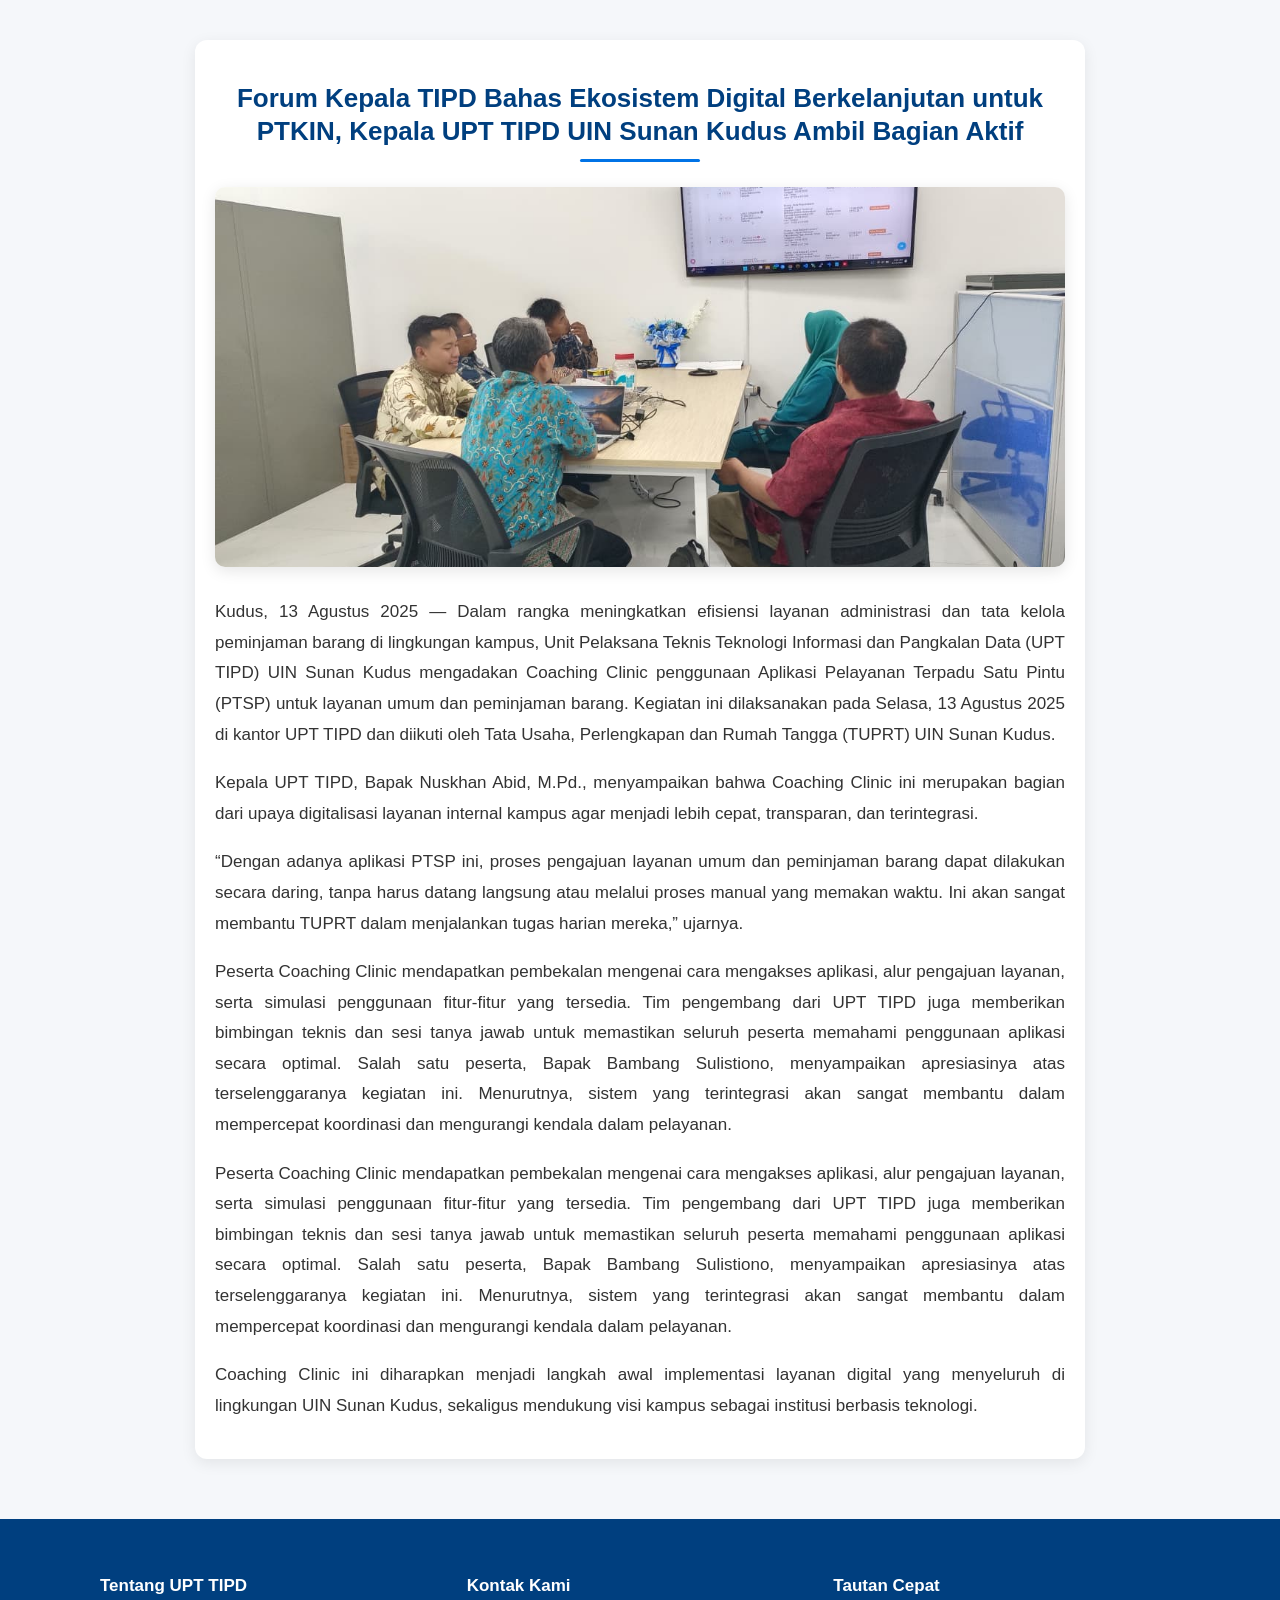
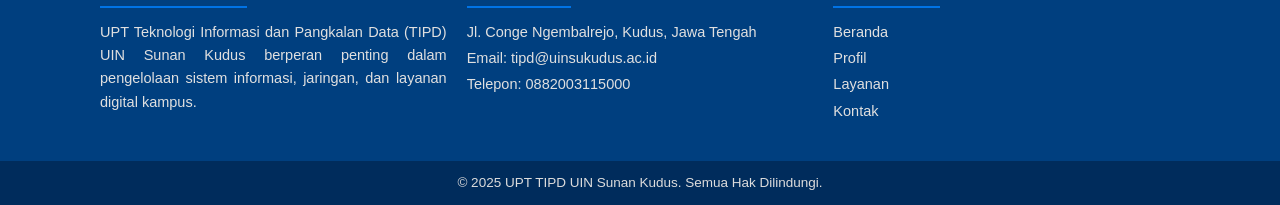
==== coacing_clinic.html @ 37956108 "Add files via upload" ====
<!DOCTYPE html>
<html lang="id">
<head>
  <meta charset="UTF-8">
  <meta name="viewport" content="width=device-width, initial-scale=1.0">
  <title>Coaching Clinic</title>
  <style>
    /* ====== BODY DAN TEKS ====== */
    body {
      font-family: "Segoe UI", Arial, sans-serif;
      margin: 0;
      line-height: 1.8;
      color: #333;
      background-color: #f5f7fa;
      animation: fadeIn 1s ease-in-out;
    }

    @keyframes fadeIn {
      from { opacity: 0; transform: translateY(20px); }
      to { opacity: 1; transform: translateY(0); }
    }

    .container {
      max-width: 850px;
      margin: 40px auto;
      padding: 20px;
      background: #fff;
      border-radius: 12px;
      box-shadow: 0 4px 15px rgba(0,0,0,0.08);
    }

    h2 {
      color: #003f7f;
      text-align: center;
      margin-bottom: 10px;
      line-height: 1.3;
      font-size: 26px;
    }

    .subline {
      width: 120px;
      height: 3px;
      background-color: #0073e6;
      margin: 10px auto 25px;
      border-radius: 5px;
    }

    .hero-img {
      display: block;
      width: 100%;
      max-height: 380px;
      object-fit: cover;
      border-radius: 10px;
      box-shadow: 0 4px 15px rgba(0,0,0,0.1);
      margin-bottom: 30px;
    }

    h4 {
      color: #005bb5;
      margin-top: 30px;
      font-size: 20px;
      position: relative;
    }

    h4::before {
      content: "";
      position: absolute;
      width: 35px;
      height: 3px;
      background-color: #0073e6;
      bottom: -5px;
      left: 0;
      border-radius: 3px;
    }

    p {
      text-align: justify;
      margin-bottom: 18px;
      font-size: 17px;
    }

    /* ====== FOOTER PENUH tapi ramping ====== */
    footer {
      background-color: #003f7f;
      color: white;
      margin-top: 60px;
    }

    .footer-container {
      max-width: 1100px;
      margin: auto;
      display: flex;
      flex-wrap: wrap;
      justify-content: space-between;
      padding: 25px 20px; /* lebih kecil dari versi sebelumnya */
    }

    .footer-section {
      flex: 1 1 250px;
      margin: 10px;
    }

    .footer-section h3 {
      font-size: 17px;
      margin-bottom: 10px;
      color: #ffffff;
      border-bottom: 2px solid #0073e6;
      display: inline-block;
      padding-bottom: 4px;
    }

    .footer-section p, 
    .footer-section a {
      font-size: 14.5px;
      color: #e0e0e0;
      text-decoration: none;
      line-height: 1.6;
      margin: 3px 0;
    }

    .footer-section a:hover {
      color: #aad4ff;
      text-decoration: underline;
    }

    .footer-bottom {
      text-align: center;
      background-color: #002c5c;
      padding: 10px; /* dikurangi agar lebih tipis */
      font-size: 13.5px;
      color: #dcdcdc;
    }

    @media (max-width: 768px) {
      .footer-container {
        flex-direction: column;
        text-align: center;
      }
      .footer-section {
        margin: 10px 0;
      }
    }
  </style>
</head>
<body>

  <div class="container">
    <h2>Forum Kepala TIPD Bahas Ekosistem Digital Berkelanjutan untuk PTKIN, Kepala UPT TIPD UIN Sunan Kudus Ambil Bagian Aktif</h2>
    <div class="subline"></div>

    <img src="/coacing.jpg" alt="Pelatihan IT UIN Sunan Kudus" class="hero-img">

    <p>Kudus, 13 Agustus 2025 — Dalam rangka meningkatkan efisiensi layanan administrasi dan tata kelola peminjaman barang di lingkungan kampus, Unit Pelaksana Teknis Teknologi Informasi dan Pangkalan Data (UPT TIPD) UIN Sunan Kudus mengadakan Coaching Clinic penggunaan Aplikasi Pelayanan Terpadu Satu Pintu (PTSP) untuk layanan umum dan peminjaman barang. Kegiatan ini dilaksanakan pada Selasa, 13 Agustus 2025 di kantor UPT TIPD dan diikuti oleh Tata Usaha, Perlengkapan dan Rumah Tangga (TUPRT) UIN Sunan Kudus.</p>
    <p>Kepala UPT TIPD, Bapak Nuskhan Abid, M.Pd., menyampaikan bahwa Coaching Clinic ini merupakan bagian dari upaya digitalisasi layanan internal kampus agar menjadi lebih cepat, transparan, dan terintegrasi.</p>
    <p>“Dengan adanya aplikasi PTSP ini, proses pengajuan layanan umum dan peminjaman barang dapat dilakukan secara daring, tanpa harus datang langsung atau melalui proses manual yang memakan waktu. Ini akan sangat membantu TUPRT dalam menjalankan tugas harian mereka,” ujarnya.</p>
    <p>Peserta Coaching Clinic mendapatkan pembekalan mengenai cara mengakses aplikasi, alur pengajuan layanan, serta simulasi penggunaan fitur-fitur yang tersedia. Tim pengembang dari UPT TIPD juga memberikan bimbingan teknis dan sesi tanya jawab untuk memastikan seluruh peserta memahami penggunaan aplikasi secara optimal. Salah satu peserta, Bapak Bambang Sulistiono, menyampaikan apresiasinya atas terselenggaranya kegiatan ini. Menurutnya, sistem yang terintegrasi akan sangat membantu dalam mempercepat koordinasi dan mengurangi kendala dalam pelayanan.</p>
    <p>Peserta Coaching Clinic mendapatkan pembekalan mengenai cara mengakses aplikasi, alur pengajuan layanan, serta simulasi penggunaan fitur-fitur yang tersedia. Tim pengembang dari UPT TIPD juga memberikan bimbingan teknis dan sesi tanya jawab untuk memastikan seluruh peserta memahami penggunaan aplikasi secara optimal. Salah satu peserta, Bapak Bambang Sulistiono, menyampaikan apresiasinya atas terselenggaranya kegiatan ini. Menurutnya, sistem yang terintegrasi akan sangat membantu dalam mempercepat koordinasi dan mengurangi kendala dalam pelayanan.</p>
    <p>Coaching Clinic ini diharapkan menjadi langkah awal implementasi layanan digital yang menyeluruh di lingkungan UIN Sunan Kudus, sekaligus mendukung visi kampus sebagai institusi berbasis teknologi.</p>


  </div>

  <!-- ✅ FOOTER PENUH & RAMPING -->
  <footer>
    <div class="footer-container">
      <div class="footer-section">
        <h3>Tentang UPT TIPD</h3>
        <p>UPT Teknologi Informasi dan Pangkalan Data (TIPD) UIN Sunan Kudus berperan penting dalam pengelolaan sistem informasi, jaringan, dan layanan digital kampus.</p>
      </div>

      <div class="footer-section">
        <h3>Kontak Kami</h3>
        <p>Jl. Conge Ngembalrejo, Kudus, Jawa Tengah</p>
        <p>Email: <a href="mailto:tipd@uinsukudus.ac.id">tipd@uinsukudus.ac.id</a></p>
        <p>Telepon: 0882003115000</p>
      </div>

      <div class="footer-section">
        <h3>Tautan Cepat</h3>
        <p><a href="index.html">Beranda</a></p>
        <p><a href="/index.html">Profil</a></p>
        <p><a href="/index.html">Layanan</a></p>
        <p><a href="/index.html">Kontak</a></p>
      </div>
    </div>

    <div class="footer-bottom">
      © 2025 UPT TIPD UIN Sunan Kudus. Semua Hak Dilindungi.
    </div>
  </footer>

</body>
</html>
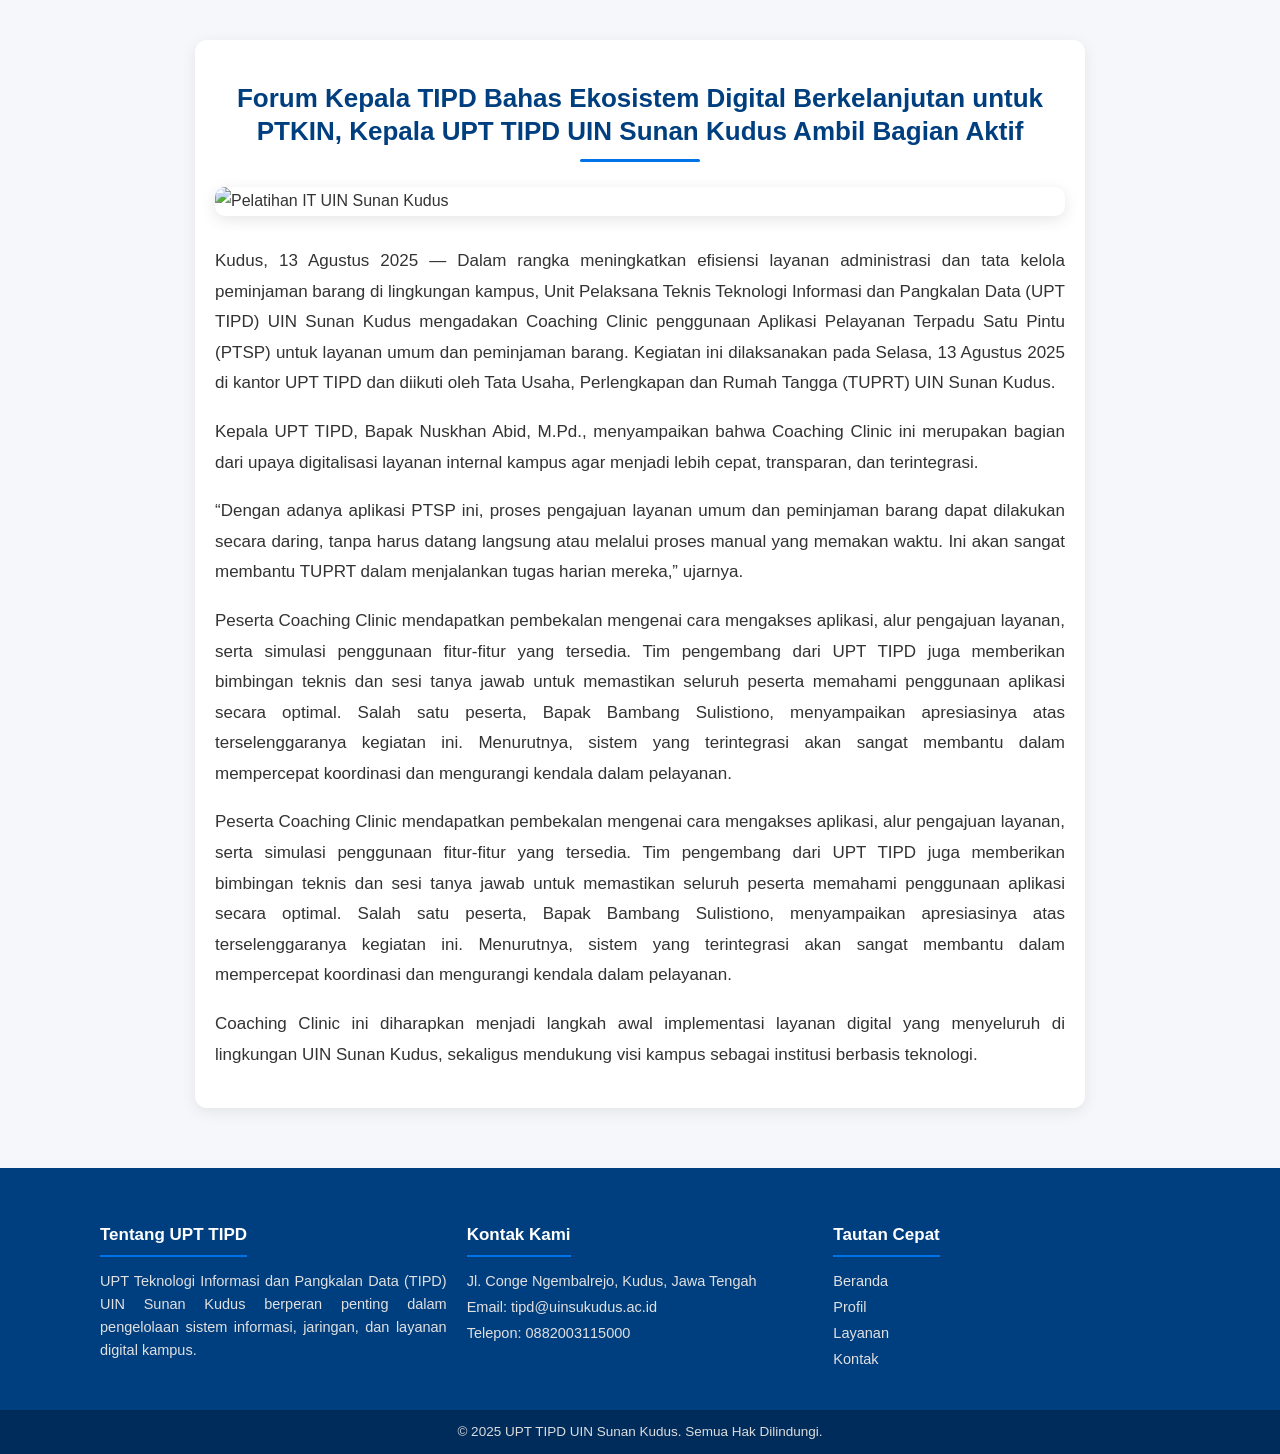
==== commit ad4216b5: "Fix HTML encoding issues in coacing_clinic.html" ====
--- a/coacing_clinic.html
+++ b/coacing_clinic.html
@@ -148,7 +148,7 @@
     <h2>Forum Kepala TIPD Bahas Ekosistem Digital Berkelanjutan untuk PTKIN, Kepala UPT TIPD UIN Sunan Kudus Ambil Bagian Aktif</h2>
     <div class="subline"></div>
 
-    <img src="/coacing.jpg" alt="Pelatihan IT UIN Sunan Kudus" class="hero-img">
+    <img src="coacing_jpg" alt="Pelatihan IT UIN Sunan Kudus" class="hero-img">
 
     <p>Kudus, 13 Agustus 2025 — Dalam rangka meningkatkan efisiensi layanan administrasi dan tata kelola peminjaman barang di lingkungan kampus, Unit Pelaksana Teknis Teknologi Informasi dan Pangkalan Data (UPT TIPD) UIN Sunan Kudus mengadakan Coaching Clinic penggunaan Aplikasi Pelayanan Terpadu Satu Pintu (PTSP) untuk layanan umum dan peminjaman barang. Kegiatan ini dilaksanakan pada Selasa, 13 Agustus 2025 di kantor UPT TIPD dan diikuti oleh Tata Usaha, Perlengkapan dan Rumah Tangga (TUPRT) UIN Sunan Kudus.</p>
     <p>Kepala UPT TIPD, Bapak Nuskhan Abid, M.Pd., menyampaikan bahwa Coaching Clinic ini merupakan bagian dari upaya digitalisasi layanan internal kampus agar menjadi lebih cepat, transparan, dan terintegrasi.</p>
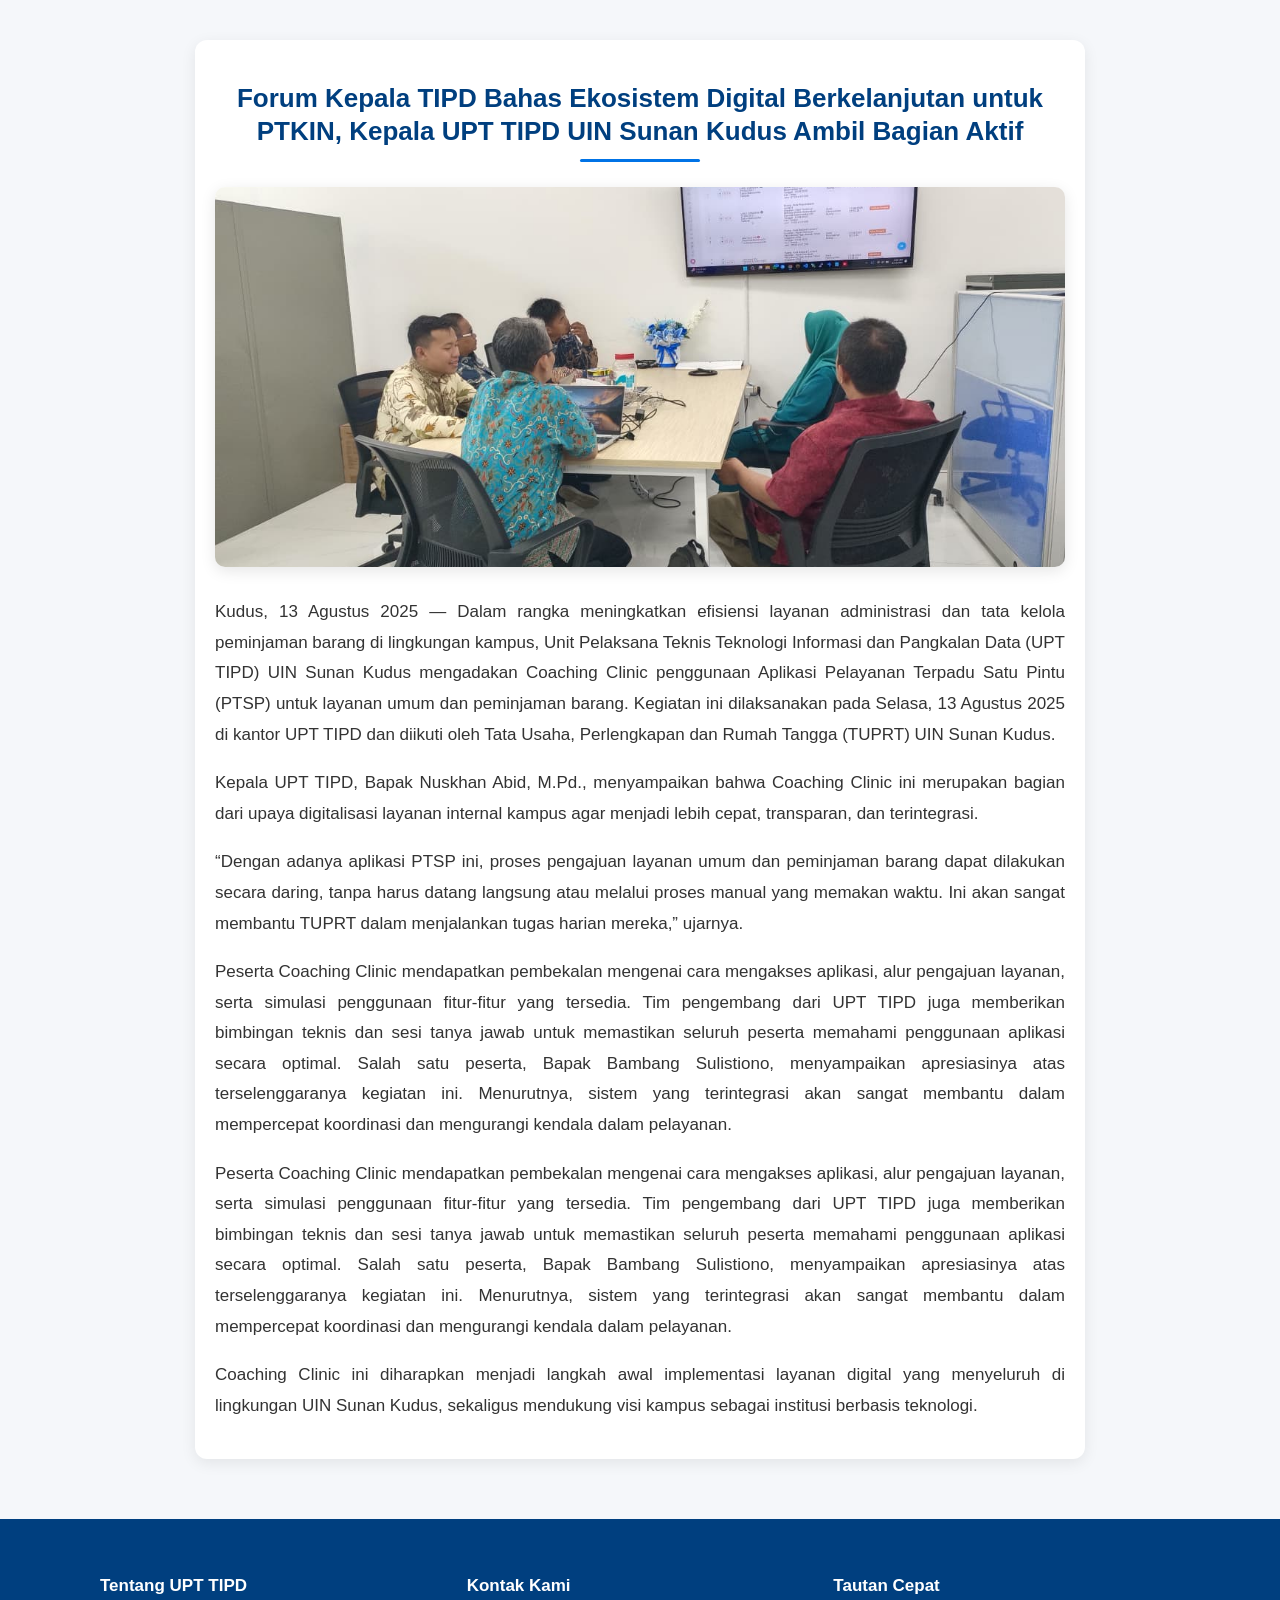
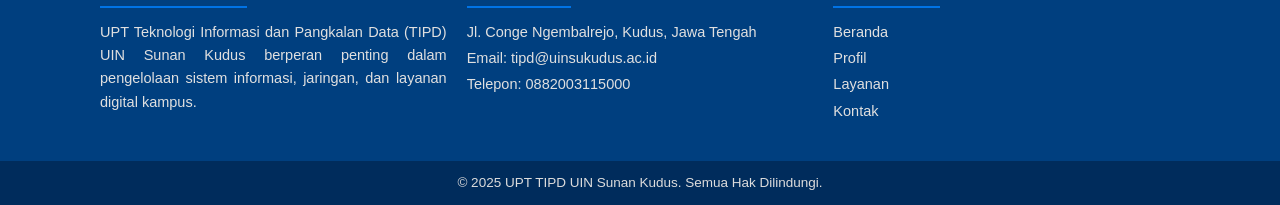
==== commit 5d194713: "Fix HTML encoding issues in coacing_clinic.html" ====
--- a/coacing_clinic.html
+++ b/coacing_clinic.html
@@ -148,7 +148,7 @@
     <h2>Forum Kepala TIPD Bahas Ekosistem Digital Berkelanjutan untuk PTKIN, Kepala UPT TIPD UIN Sunan Kudus Ambil Bagian Aktif</h2>
     <div class="subline"></div>
 
-    <img src="coacing_jpg" alt="Pelatihan IT UIN Sunan Kudus" class="hero-img">
+    <img src="coacing.jpg" alt="Pelatihan IT UIN Sunan Kudus" class="hero-img">
 
     <p>Kudus, 13 Agustus 2025 — Dalam rangka meningkatkan efisiensi layanan administrasi dan tata kelola peminjaman barang di lingkungan kampus, Unit Pelaksana Teknis Teknologi Informasi dan Pangkalan Data (UPT TIPD) UIN Sunan Kudus mengadakan Coaching Clinic penggunaan Aplikasi Pelayanan Terpadu Satu Pintu (PTSP) untuk layanan umum dan peminjaman barang. Kegiatan ini dilaksanakan pada Selasa, 13 Agustus 2025 di kantor UPT TIPD dan diikuti oleh Tata Usaha, Perlengkapan dan Rumah Tangga (TUPRT) UIN Sunan Kudus.</p>
     <p>Kepala UPT TIPD, Bapak Nuskhan Abid, M.Pd., menyampaikan bahwa Coaching Clinic ini merupakan bagian dari upaya digitalisasi layanan internal kampus agar menjadi lebih cepat, transparan, dan terintegrasi.</p>
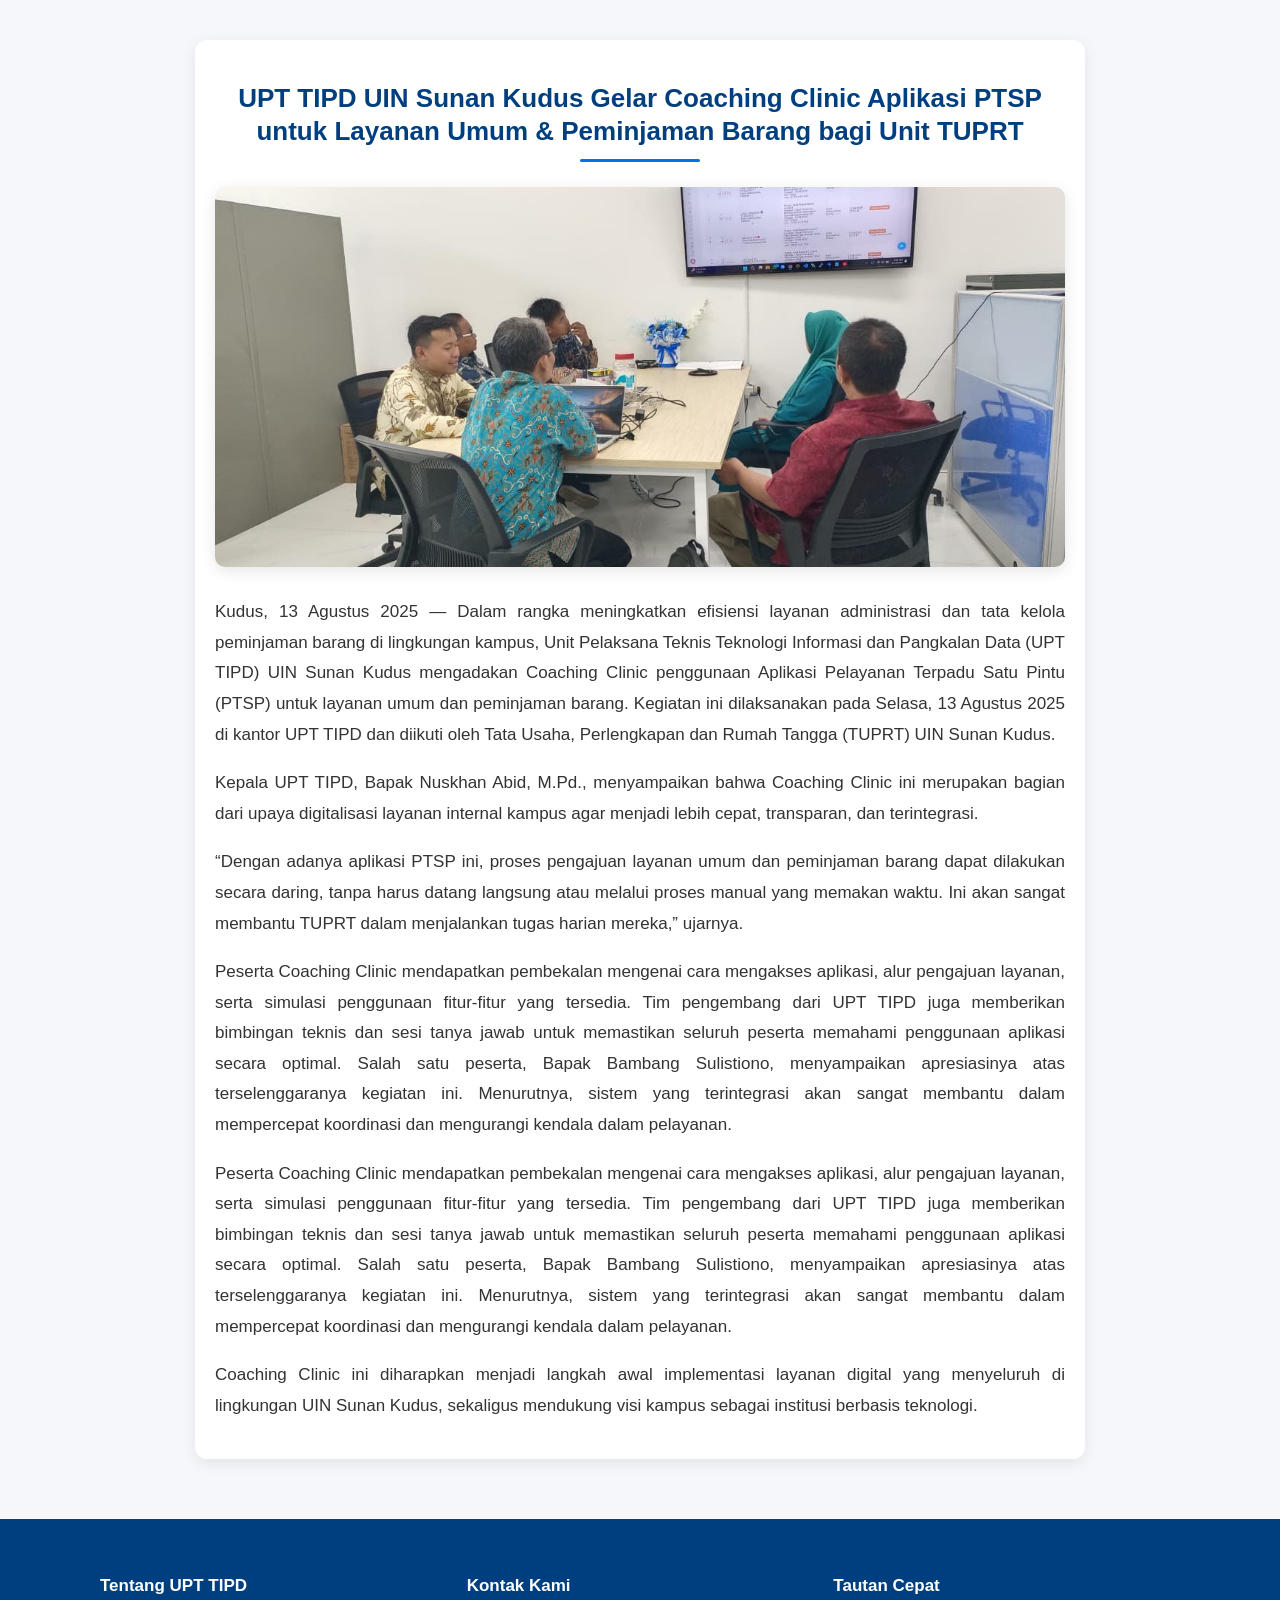
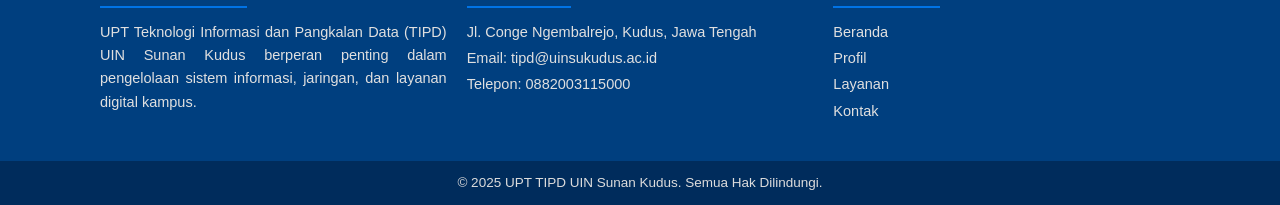
==== commit 768488b8: "Fix HTML encoding issues in coacing_clinic.html" ====
--- a/coacing_clinic.html
+++ b/coacing_clinic.html
@@ -145,7 +145,7 @@
 <body>
 
   <div class="container">
-    <h2>Forum Kepala TIPD Bahas Ekosistem Digital Berkelanjutan untuk PTKIN, Kepala UPT TIPD UIN Sunan Kudus Ambil Bagian Aktif</h2>
+    <h2>UPT TIPD UIN Sunan Kudus Gelar Coaching Clinic Aplikasi PTSP untuk Layanan Umum & Peminjaman Barang bagi Unit TUPRT</h2>
     <div class="subline"></div>
 
     <img src="coacing.jpg" alt="Pelatihan IT UIN Sunan Kudus" class="hero-img">
@@ -177,10 +177,10 @@
 
       <div class="footer-section">
         <h3>Tautan Cepat</h3>
-        <p><a href="index.html">Beranda</a></p>
-        <p><a href="/index.html">Profil</a></p>
-        <p><a href="/index.html">Layanan</a></p>
-        <p><a href="/index.html">Kontak</a></p>
+        <p><a href="index.html/berita">Beranda</a></p>
+        <p><a href="index.html">Profil</a></p>
+        <p><a href="index.html">Layanan</a></p>
+        <p><a href="index.html">Kontak</a></p>
       </div>
     </div>
 
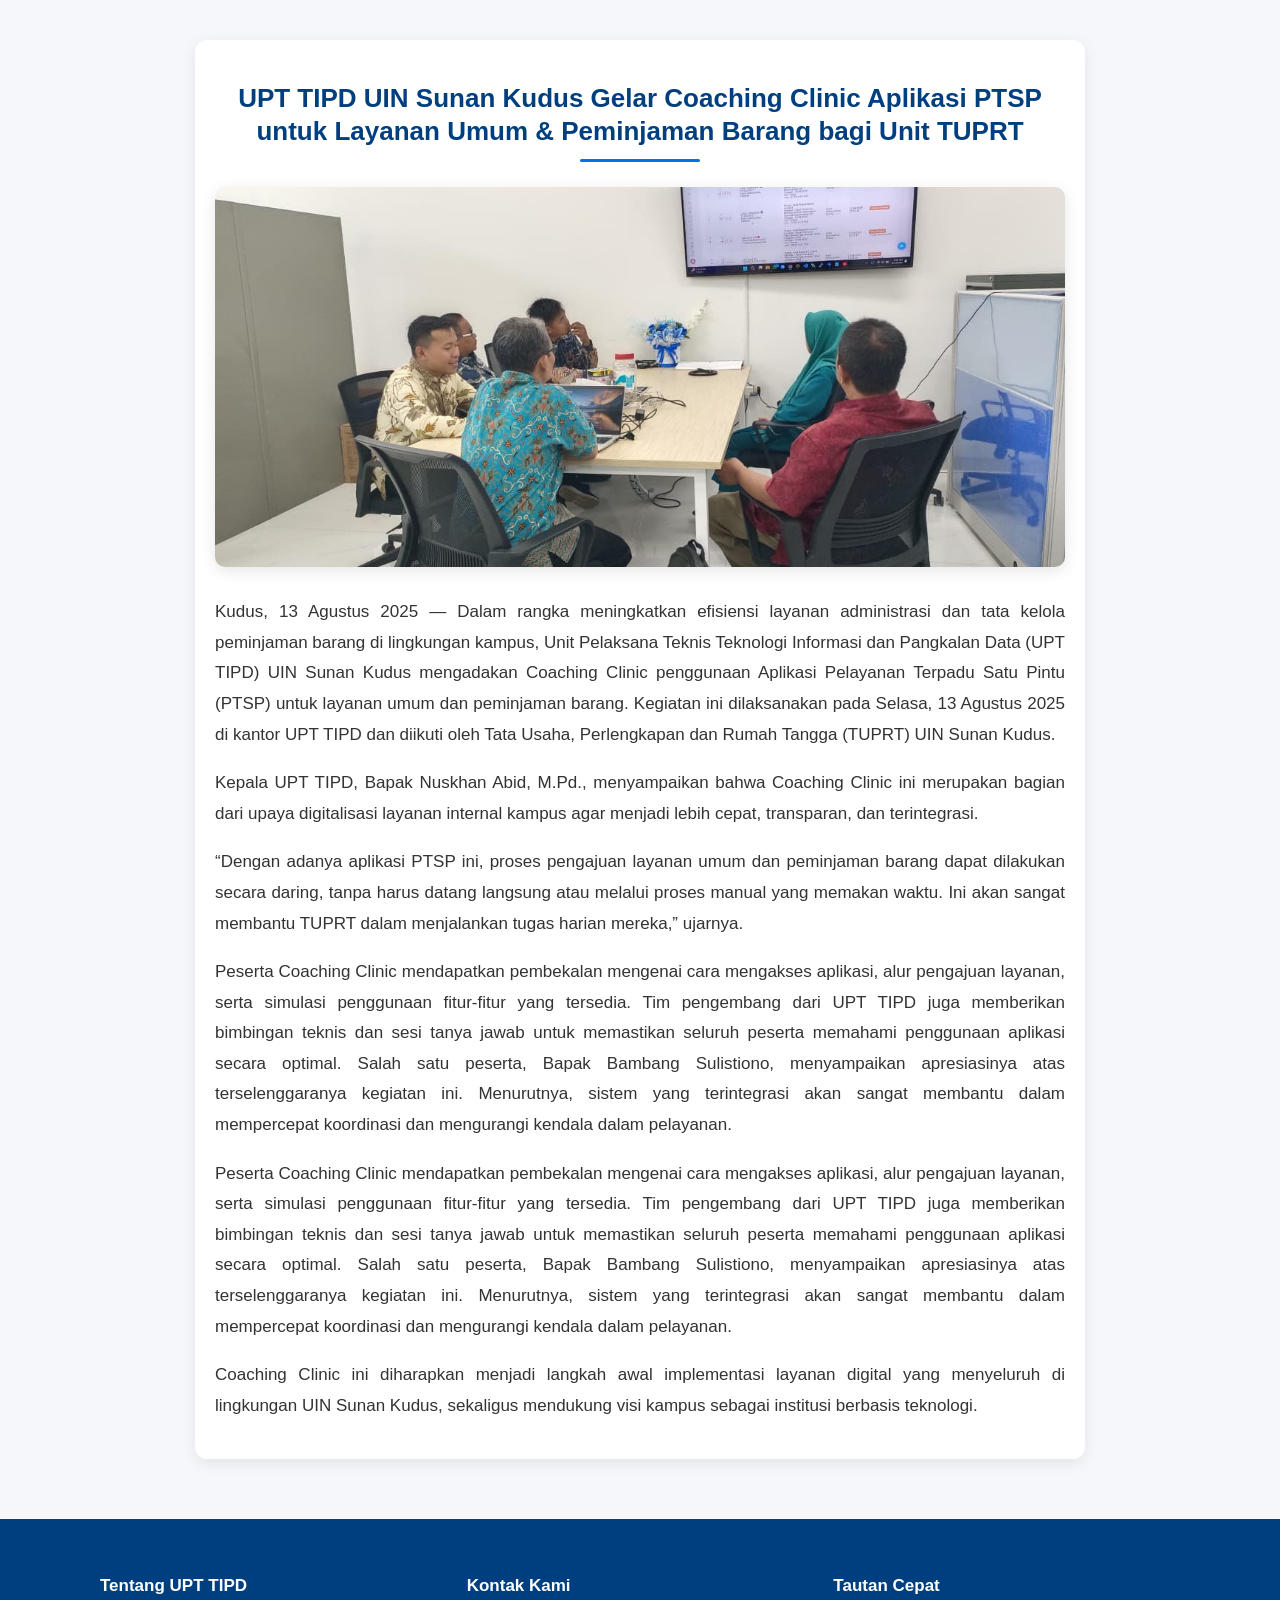
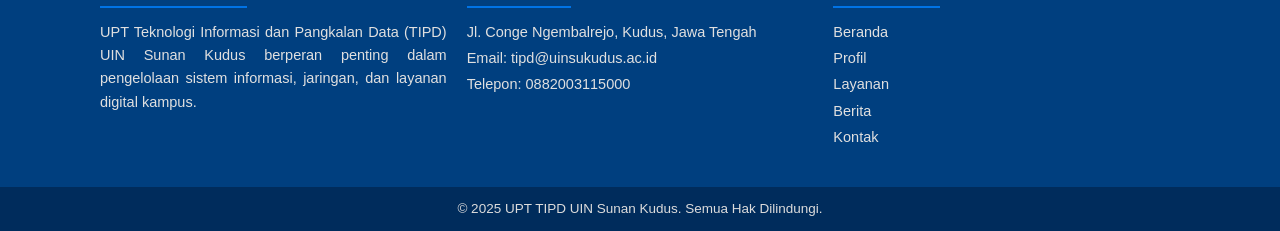
==== commit 7d99b0fa: "Fix HTML structure and update footer links" ====
--- a/coacing_clinic.html
+++ b/coacing_clinic.html
@@ -177,10 +177,11 @@
 
       <div class="footer-section">
         <h3>Tautan Cepat</h3>
-        <p><a href="index.html/berita">Beranda</a></p>
-        <p><a href="index.html">Profil</a></p>
-        <p><a href="index.html">Layanan</a></p>
-        <p><a href="index.html">Kontak</a></p>
+        <p><a href="#beranda">Beranda</a></p>
+        <p><a href="#profil">Profil</a></p>
+        <p><a href="#layanan">Layanan</a></p>
+        <p><a href="#berita">Berita</a></p>
+        <p><a href="kontak">Kontak</a></p>
       </div>
     </div>
 
